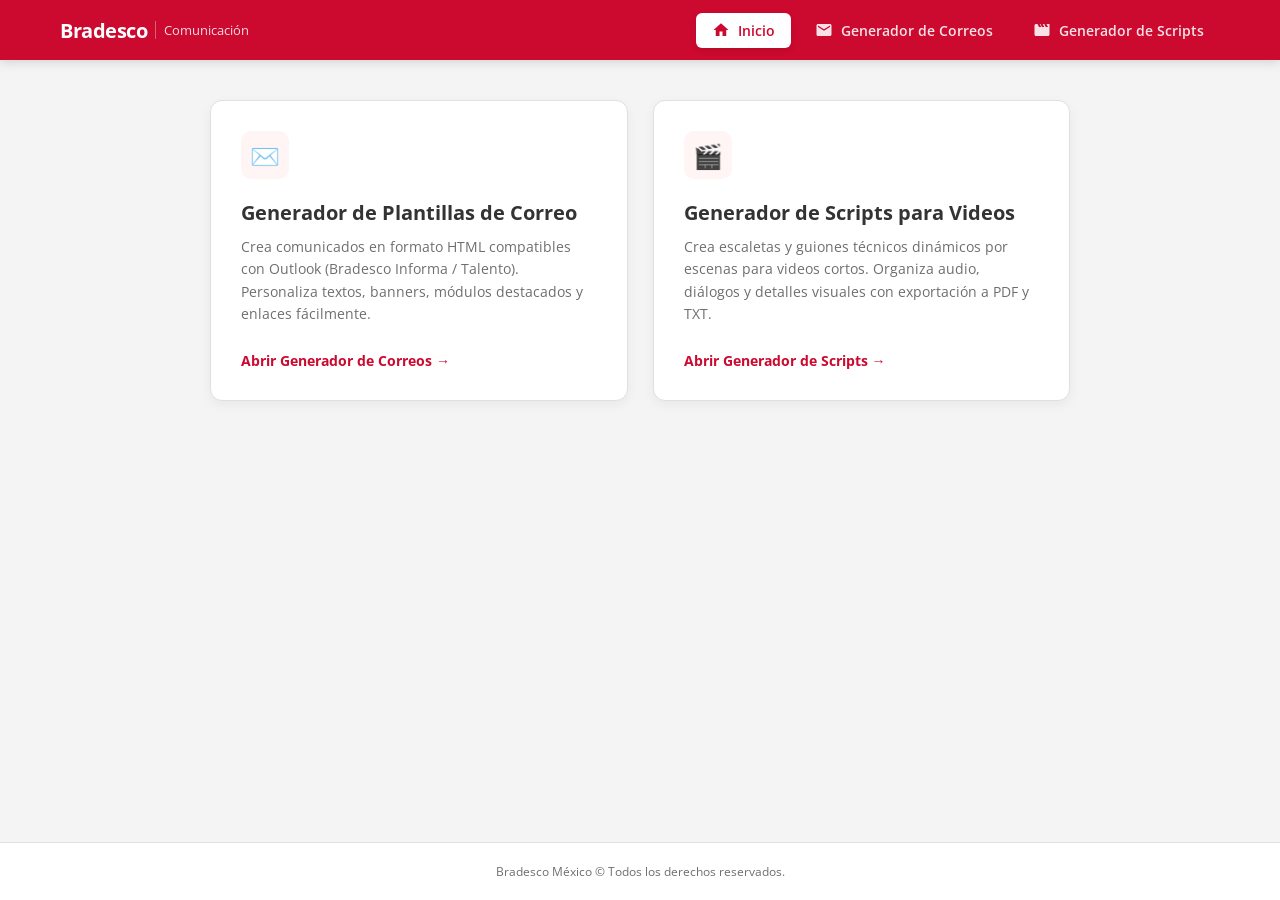
==== index.html @ d917480f "nav" ====
<!DOCTYPE html>
<html lang="es">
<head>
  <meta charset="UTF-8">
  <meta name="viewport" content="width=device-width, initial-scale=1.0">
  <title>Bradesco | Herramientas de Comunicación</title>
  <link href="https://fonts.googleapis.com/css2?family=Open+Sans:wght@400;600;700&display=swap" rel="stylesheet">
  <style>
    :root {
      --bradesco-red: #CC092F;
      --bradesco-dark-red: #9B0522;
      --bg-gray: #F4F4F4;
      --card-bg: #FFFFFF;
      --text-dark: #333333;
      --text-muted: #6E6E6E;
      --border-color: #E0E0E0;
    }

    * { box-sizing: border-box; margin: 0; padding: 0; }

    body {
      font-family: 'Open Sans', Arial, sans-serif;
      background-color: var(--bg-gray);
      color: var(--text-dark);
      min-height: 100vh;
      display: flex;
      flex-direction: column;
    }

    header {
      background-color: var(--bradesco-red);
      color: white;
      padding: 30px 20px;
      text-align: center;
      box-shadow: 0 2px 10px rgba(0,0,0,0.15);
    }

    header h1 {
      font-size: 28px;
      font-weight: 700;
      margin-bottom: 8px;
    }

    header p {
      font-size: 15px;
      opacity: 0.95;
    }

    .container {
      max-width: 900px;
      margin: 40px auto;
      padding: 0 20px;
      flex: 1;
    }

    .tools-grid {
      display: grid;
      grid-template-columns: repeat(auto-fit, minmax(320px, 1fr));
      gap: 25px;
    }

    .tool-card {
      background: var(--card-bg);
      border-radius: 12px;
      border: 1px solid var(--border-color);
      padding: 30px;
      box-shadow: 0 4px 12px rgba(0,0,0,0.05);
      transition: transform 0.2s ease, box-shadow 0.2s ease, border-color 0.2s ease;
      display: flex;
      flex-direction: column;
      justify-content: space-between;
      text-decoration: none;
      color: inherit;
    }

    .tool-card:hover {
      transform: translateY(-4px);
      box-shadow: 0 8px 24px rgba(204, 9, 47, 0.12);
      border-color: var(--bradesco-red);
    }

    .card-icon {
      width: 48px;
      height: 48px;
      background-color: #FFF5F5;
      color: var(--bradesco-red);
      border-radius: 10px;
      display: flex;
      align-items: center;
      justify-content: center;
      font-size: 24px;
      margin-bottom: 20px;
    }

    .tool-card h2 {
      font-size: 20px;
      color: var(--text-dark);
      margin-bottom: 10px;
      font-weight: 700;
    }

    .tool-card p {
      font-size: 14px;
      color: var(--text-muted);
      line-height: 1.6;
      margin-bottom: 25px;
    }

    .card-button {
      display: inline-flex;
      align-items: center;
      gap: 8px;
      color: var(--bradesco-red);
      font-weight: 700;
      font-size: 14px;
    }

    .tool-card:hover .card-button {
      color: var(--bradesco-dark-red);
    }

    footer {
      text-align: center;
      padding: 20px;
      font-size: 12px;
      color: var(--text-muted);
      border-top: 1px solid var(--border-color);
      background: white;
      margin-top: 40px;
    }
  </style>
</head>
<body>

  <!-- BARRA DE NAVEGACIÓN MODERNA -->
<nav class="b-navbar">
  <div class="b-nav-container">
    <!-- Brand / Logo -->
    <a href="index.html" class="b-brand">
      <span class="b-brand-main">Bradesco</span>
      <span class="b-brand-sub">Comunicación</span>
    </a>

    <!-- Hamburguesa Móvil -->
    <button class="b-nav-toggle" id="bNavToggle" aria-label="Abrir menú">
      <span></span>
      <span></span>
      <span></span>
    </button>

    <!-- Menú de Enlaces -->
    <ul class="b-nav-menu" id="bNavMenu">
      <li class="b-nav-item">
        <a href="index.html" class="b-nav-link" id="nav-home">
          <svg class="b-icon" viewBox="0 0 24 24"><path fill="currentColor" d="M10 20v-6h4v6h5v-8h3L12 3L2 12h3v8z"/></svg>
          Inicio
        </a>
      </li>
      <li class="b-nav-item">
        <a href="correos.html" class="b-nav-link" id="nav-correos">
          <svg class="b-icon" viewBox="0 0 24 24"><path fill="currentColor" d="M20 4H4c-1.1 0-1.99.9-1.99 2L2 18c0 1.1.9 2 2 2h16c1.1 0 2-.9 2-2V6c0-1.1-.9-2-2-2zm0 4l-8 5l-8-5V6l8 5l8-5v2z"/></svg>
          Generador de Correos
        </a>
      </li>
      <li class="b-nav-item">
        <a href="script.html" class="b-nav-link" id="nav-script">
          <svg class="b-icon" viewBox="0 0 24 24"><path fill="currentColor" d="M18 4l2 4h-3l-2-4h-2l2 4h-3l-2-4H9l2 4H8L6 4H4c-1.1 0-1.99.9-1.99 2L2 18c0 1.1.9 2 2 2h16c1.1 0 2-.9 2-2V4h-4z"/></svg>
          Generador de Scripts
        </a>
      </li>
    </ul>
  </div>
</nav>

<!-- ESTILOS Y LÓGICA DE LA NAVBAR -->
<style>
  :root {
    --bradesco-red: #CC092F;
    --bradesco-dark-red: #9B0522;
    --text-dark: #333333;
  }

  .b-navbar {
    background-color: var(--bradesco-red);
    box-shadow: 0 2px 10px rgba(0,0,0,0.15);
    position: relative;
    z-index: 1000;
  }

  .b-nav-container {
    max-width: 1200px;
    margin: 0 auto;
    padding: 0 20px;
    height: 60px;
    display: flex;
    align-items: center;
    justify-content: space-between;
  }

  /* Marca / Logo */
  .b-brand {
    display: flex;
    align-items: center;
    gap: 8px;
    text-decoration: none;
    color: white;
  }

  .b-brand-main {
    font-size: 20px;
    font-weight: 700;
    letter-spacing: -0.5px;
  }

  .b-brand-sub {
    font-size: 13px;
    opacity: 0.85;
    padding-left: 8px;
    border-left: 1px solid rgba(255, 255, 255, 0.4);
  }

  /* Menú de Enlaces */
  .b-nav-menu {
    display: flex;
    list-style: none;
    gap: 8px;
    margin: 0;
    padding: 0;
  }

  .b-nav-link {
    display: flex;
    align-items: center;
    gap: 8px;
    padding: 8px 16px;
    color: rgba(255, 255, 255, 0.88);
    text-decoration: none;
    font-size: 14px;
    font-weight: 600;
    border-radius: 6px;
    transition: all 0.2s ease;
  }

  .b-icon {
    width: 18px;
    height: 18px;
  }

  .b-nav-link:hover {
    color: white;
    background-color: rgba(255, 255, 255, 0.15);
  }

  /* Estado Activo */
  .b-nav-link.active {
    color: var(--bradesco-red);
    background-color: white;
    box-shadow: 0 2px 6px rgba(0,0,0,0.1);
  }

  /* Botón Hamburgesa (Móviles) */
  .b-nav-toggle {
    display: none;
    flex-direction: column;
    justify-content: space-between;
    width: 26px;
    height: 18px;
    background: transparent;
    border: none;
    cursor: pointer;
    padding: 0;
  }

  .b-nav-toggle span {
    width: 100%;
    height: 2px;
    background-color: white;
    border-radius: 2px;
    transition: all 0.3s ease;
  }

  /* Responsivo */
  @media (max-width: 768px) {
    .b-nav-toggle {
      display: flex;
    }

    .b-nav-menu {
      position: absolute;
      top: 60px;
      left: 0;
      right: 0;
      background-color: var(--bradesco-red);
      flex-direction: column;
      padding: 15px 20px;
      gap: 10px;
      box-shadow: 0 4px 10px rgba(0,0,0,0.2);
      display: none;
    }

    .b-nav-menu.open {
      display: flex;
    }

    .b-nav-link {
      padding: 12px 16px;
      width: 100%;
    }
  }
</style>

<script>
  document.addEventListener('DOMContentLoaded', function() {
    // 1. Detectar página actual y marcar enlace activo
    const path = window.location.pathname.split('/').pop() || 'index.html';
    
    if (path === 'index.html' || path === '') {
      document.getElementById('nav-home')?.classList.add('active');
    } else if (path === 'correos.html') {
      document.getElementById('nav-correos')?.classList.add('active');
    } else if (path === 'script.html') {
      document.getElementById('nav-script')?.classList.add('active');
    }

    // 2. Toggle menú hamburguesa en móviles
    const toggleBtn = document.getElementById('bNavToggle');
    const menu = document.getElementById('bNavMenu');

    if (toggleBtn && menu) {
      toggleBtn.addEventListener('click', function() {
        menu.classList.toggle('open');
      });
    }
  });
</script>

  <main class="container">
    <div class="tools-grid">
      
      <!-- Opción 1: Generador de Correos -->
      <a href="correos.html" class="tool-card">
        <div>
          <div class="card-icon">✉️</div>
          <h2>Generador de Plantillas de Correo</h2>
          <p>Crea comunicados en formato HTML compatibles con Outlook (Bradesco Informa / Talento). Personaliza textos, banners, módulos destacados y enlaces fácilmente.</p>
        </div>
        <div class="card-button">
          Abrir Generador de Correos &rarr;
        </div>
      </a>

      <!-- Opción 2: Generador de Scripts -->
      <a href="script.html" class="tool-card">
        <div>
          <div class="card-icon">🎬</div>
          <h2>Generador de Scripts para Videos</h2>
          <p>Crea escaletas y guiones técnicos dinámicos por escenas para videos cortos. Organiza audio, diálogos y detalles visuales con exportación a PDF y TXT.</p>
        </div>
        <div class="card-button">
          Abrir Generador de Scripts &rarr;
        </div>
      </a>

    </div>
  </main>

  <footer>
    Bradesco México &copy; Todos los derechos reservados.
  </footer>

</body>
</html>
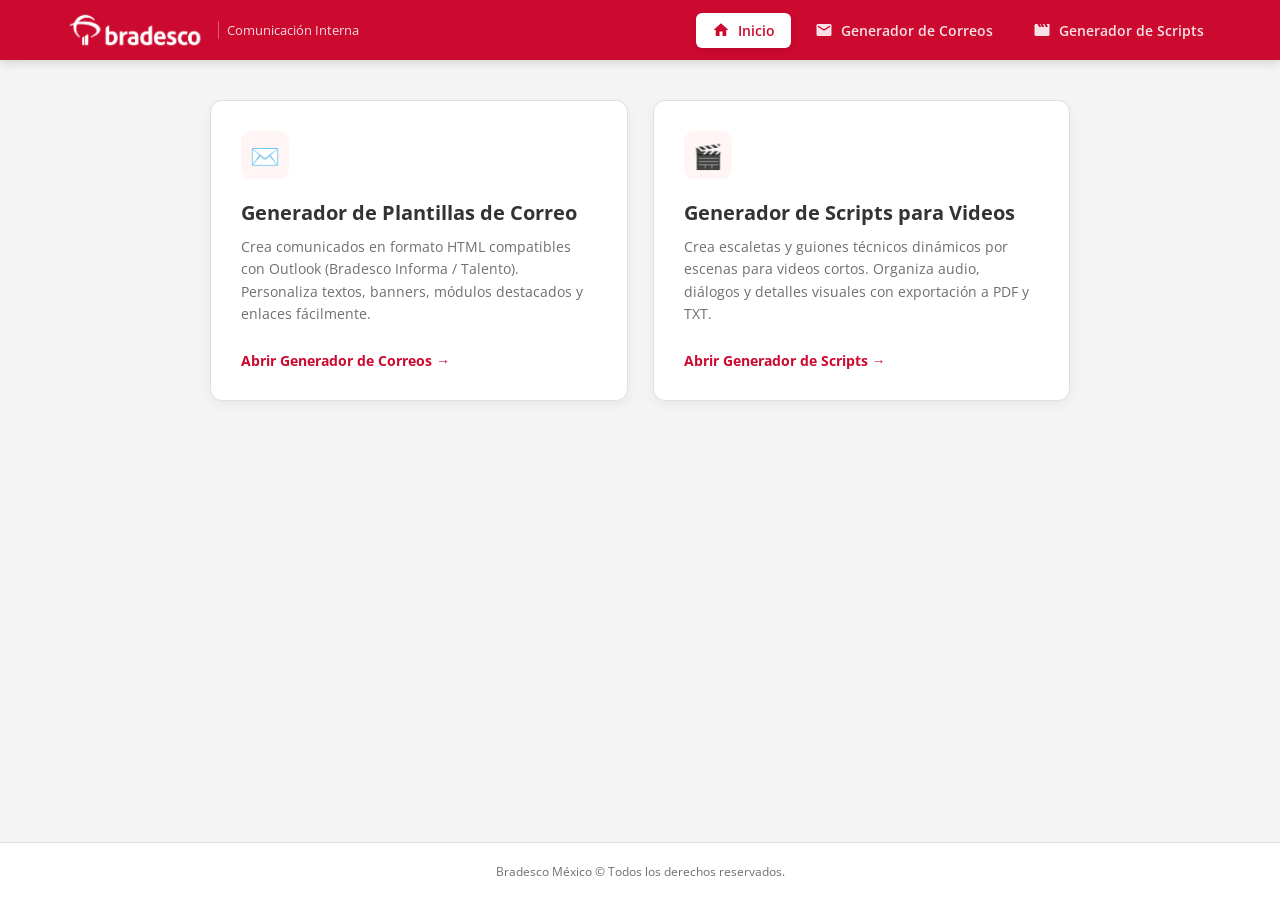
==== commit f54d9cdd: "Ajustes-logo-bradesco" ====
--- a/index.html
+++ b/index.html
@@ -137,8 +137,8 @@
   <div class="b-nav-container">
     <!-- Brand / Logo -->
     <a href="index.html" class="b-brand">
-      <span class="b-brand-main">Bradesco</span>
-      <span class="b-brand-sub">Comunicación</span>
+      <img src="Bradesco_H_White_RGB.png" alt="bradesco" width="150" height="50">
+      <span class="b-brand-sub">Comunicación Interna</span>
     </a>
 
     <!-- Hamburguesa Móvil -->
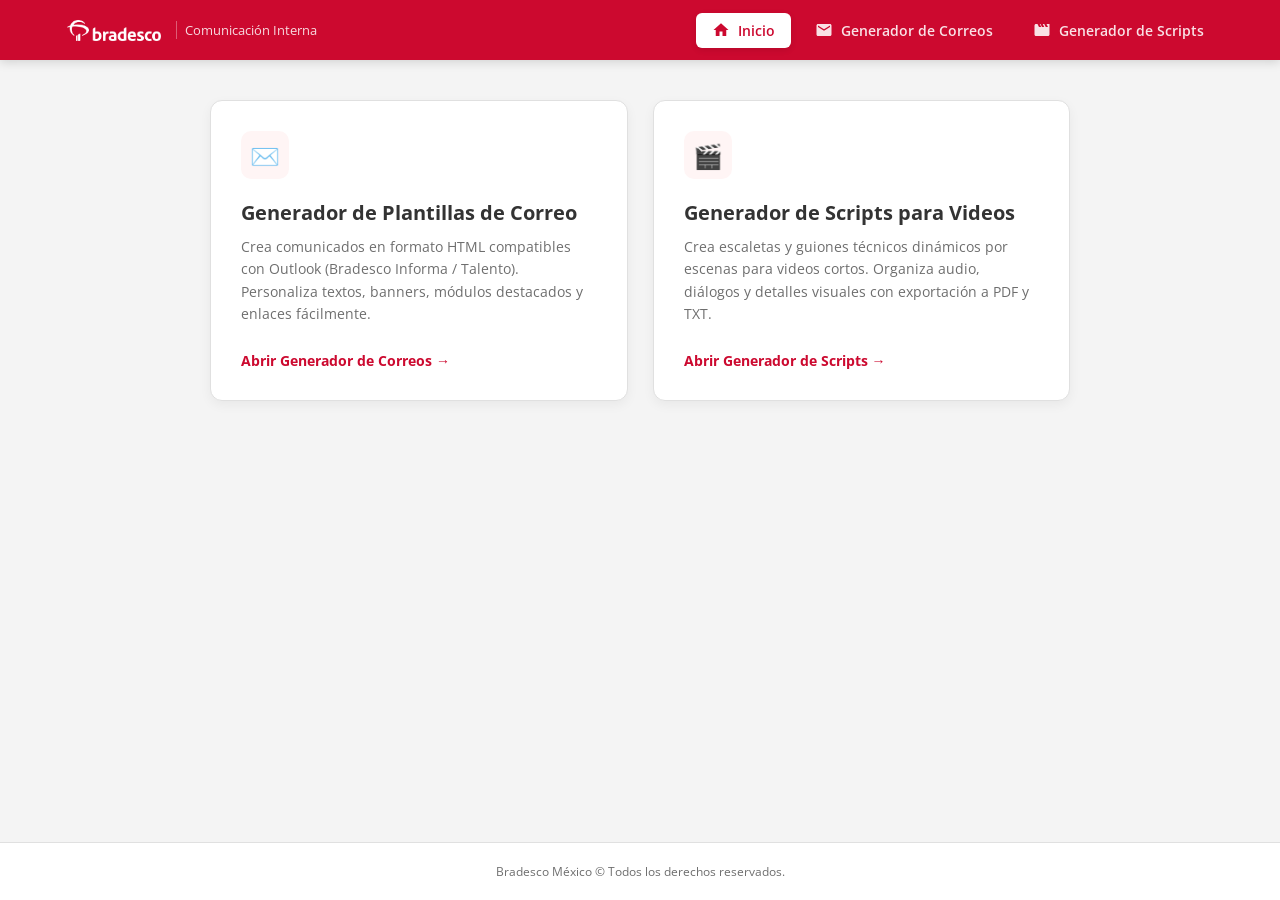
==== commit e7ff5b31: "BL-altura" ====
--- a/index.html
+++ b/index.html
@@ -137,7 +137,7 @@
   <div class="b-nav-container">
     <!-- Brand / Logo -->
     <a href="index.html" class="b-brand">
-      <img src="Bradesco_H_White_RGB.png" alt="bradesco" width="150" height="50">
+      <img src="Bradesco_H_White_RGB.png" alt="bradesco" height="35">
       <span class="b-brand-sub">Comunicación Interna</span>
     </a>
 
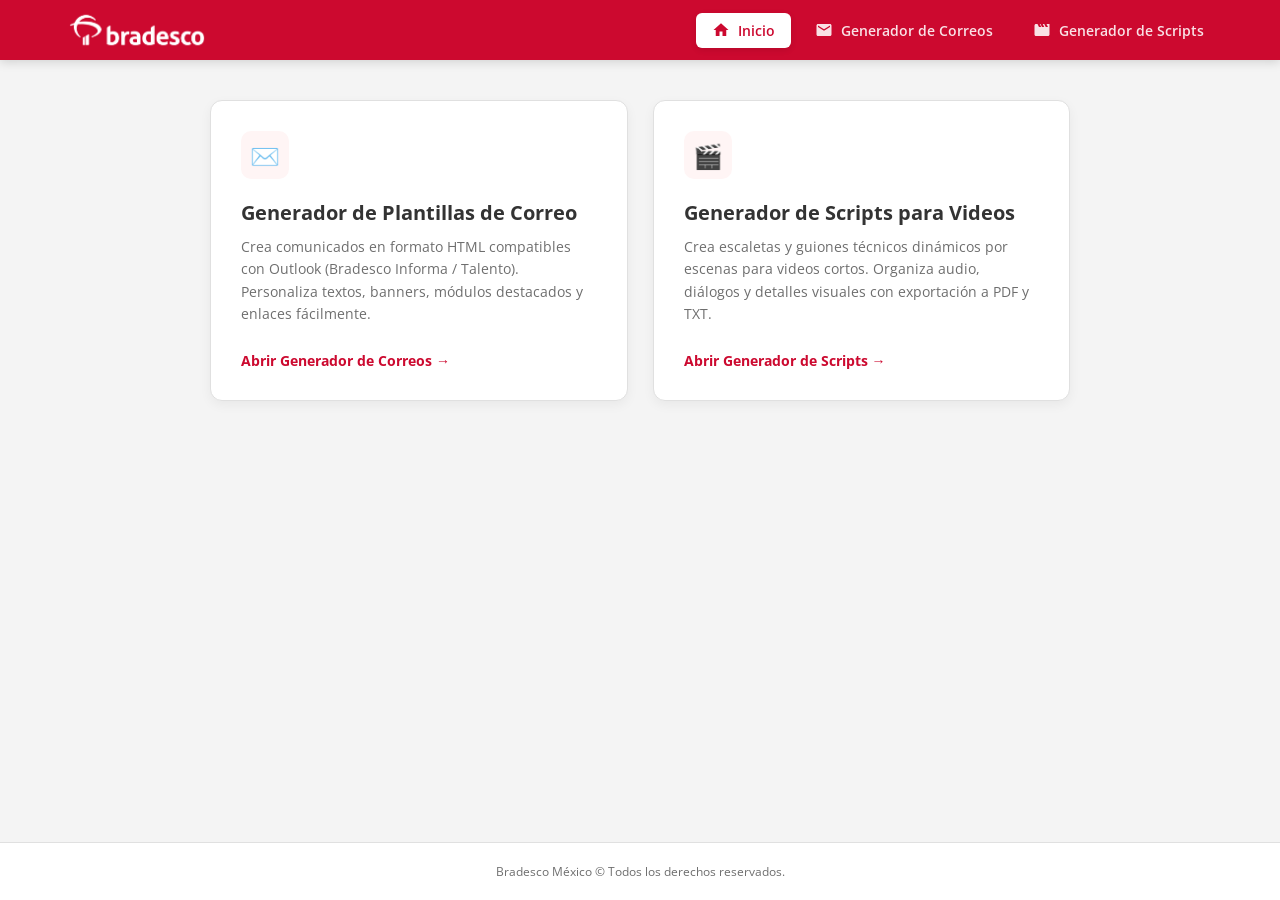
==== commit 5617f3d6: "nav-bar-final" ====
--- a/index.html
+++ b/index.html
@@ -137,8 +137,7 @@
   <div class="b-nav-container">
     <!-- Brand / Logo -->
     <a href="index.html" class="b-brand">
-      <img src="Bradesco_H_White_RGB.png" alt="bradesco" height="35">
-      <span class="b-brand-sub">Comunicación Interna</span>
+      <img src="Bradesco_H_White_RGB.png" alt="bradesco" height="50">
     </a>
 
     <!-- Hamburguesa Móvil -->
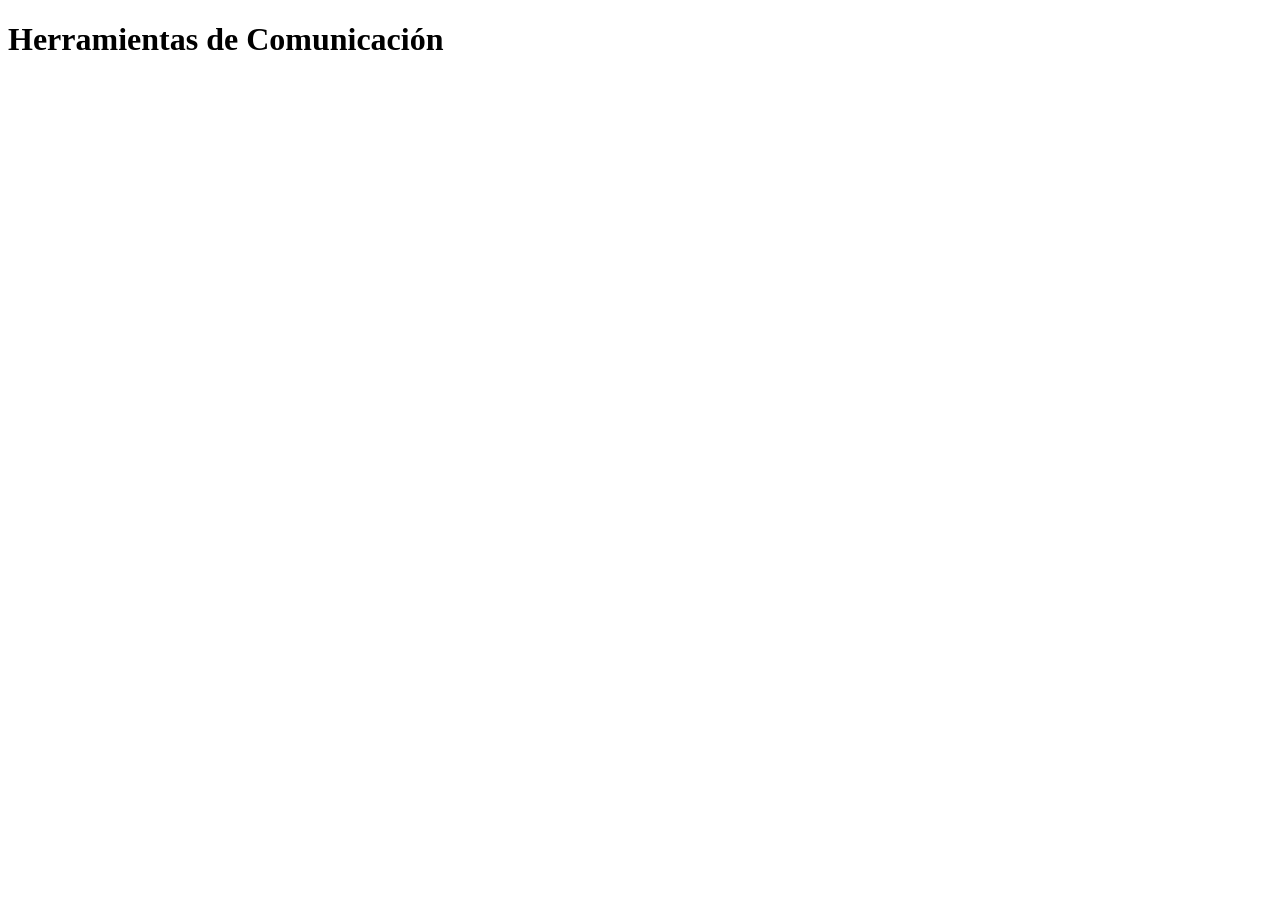
==== commit 12b96489: "test: ui refresh write access" ====
--- a/index.html
+++ b/index.html
@@ -1,371 +1,3 @@
-<!DOCTYPE html>
-<html lang="es">
-<head>
-  <meta charset="UTF-8">
-  <meta name="viewport" content="width=device-width, initial-scale=1.0">
-  <title>Bradesco | Herramientas de Comunicación</title>
-  <link href="https://fonts.googleapis.com/css2?family=Open+Sans:wght@400;600;700&display=swap" rel="stylesheet">
-  <style>
-    :root {
-      --bradesco-red: #CC092F;
-      --bradesco-dark-red: #9B0522;
-      --bg-gray: #F4F4F4;
-      --card-bg: #FFFFFF;
-      --text-dark: #333333;
-      --text-muted: #6E6E6E;
-      --border-color: #E0E0E0;
-    }
-
-    * { box-sizing: border-box; margin: 0; padding: 0; }
-
-    body {
-      font-family: 'Open Sans', Arial, sans-serif;
-      background-color: var(--bg-gray);
-      color: var(--text-dark);
-      min-height: 100vh;
-      display: flex;
-      flex-direction: column;
-    }
-
-    header {
-      background-color: var(--bradesco-red);
-      color: white;
-      padding: 30px 20px;
-      text-align: center;
-      box-shadow: 0 2px 10px rgba(0,0,0,0.15);
-    }
-
-    header h1 {
-      font-size: 28px;
-      font-weight: 700;
-      margin-bottom: 8px;
-    }
-
-    header p {
-      font-size: 15px;
-      opacity: 0.95;
-    }
-
-    .container {
-      max-width: 900px;
-      margin: 40px auto;
-      padding: 0 20px;
-      flex: 1;
-    }
-
-    .tools-grid {
-      display: grid;
-      grid-template-columns: repeat(auto-fit, minmax(320px, 1fr));
-      gap: 25px;
-    }
-
-    .tool-card {
-      background: var(--card-bg);
-      border-radius: 12px;
-      border: 1px solid var(--border-color);
-      padding: 30px;
-      box-shadow: 0 4px 12px rgba(0,0,0,0.05);
-      transition: transform 0.2s ease, box-shadow 0.2s ease, border-color 0.2s ease;
-      display: flex;
-      flex-direction: column;
-      justify-content: space-between;
-      text-decoration: none;
-      color: inherit;
-    }
-
-    .tool-card:hover {
-      transform: translateY(-4px);
-      box-shadow: 0 8px 24px rgba(204, 9, 47, 0.12);
-      border-color: var(--bradesco-red);
-    }
-
-    .card-icon {
-      width: 48px;
-      height: 48px;
-      background-color: #FFF5F5;
-      color: var(--bradesco-red);
-      border-radius: 10px;
-      display: flex;
-      align-items: center;
-      justify-content: center;
-      font-size: 24px;
-      margin-bottom: 20px;
-    }
-
-    .tool-card h2 {
-      font-size: 20px;
-      color: var(--text-dark);
-      margin-bottom: 10px;
-      font-weight: 700;
-    }
-
-    .tool-card p {
-      font-size: 14px;
-      color: var(--text-muted);
-      line-height: 1.6;
-      margin-bottom: 25px;
-    }
-
-    .card-button {
-      display: inline-flex;
-      align-items: center;
-      gap: 8px;
-      color: var(--bradesco-red);
-      font-weight: 700;
-      font-size: 14px;
-    }
-
-    .tool-card:hover .card-button {
-      color: var(--bradesco-dark-red);
-    }
-
-    footer {
-      text-align: center;
-      padding: 20px;
-      font-size: 12px;
-      color: var(--text-muted);
-      border-top: 1px solid var(--border-color);
-      background: white;
-      margin-top: 40px;
-    }
-  </style>
-</head>
-<body>
-
-  <!-- BARRA DE NAVEGACIÓN MODERNA -->
-<nav class="b-navbar">
-  <div class="b-nav-container">
-    <!-- Brand / Logo -->
-    <a href="index.html" class="b-brand">
-      <img src="Bradesco_H_White_RGB.png" alt="bradesco" height="50">
-    </a>
-
-    <!-- Hamburguesa Móvil -->
-    <button class="b-nav-toggle" id="bNavToggle" aria-label="Abrir menú">
-      <span></span>
-      <span></span>
-      <span></span>
-    </button>
-
-    <!-- Menú de Enlaces -->
-    <ul class="b-nav-menu" id="bNavMenu">
-      <li class="b-nav-item">
-        <a href="index.html" class="b-nav-link" id="nav-home">
-          <svg class="b-icon" viewBox="0 0 24 24"><path fill="currentColor" d="M10 20v-6h4v6h5v-8h3L12 3L2 12h3v8z"/></svg>
-          Inicio
-        </a>
-      </li>
-      <li class="b-nav-item">
-        <a href="correos.html" class="b-nav-link" id="nav-correos">
-          <svg class="b-icon" viewBox="0 0 24 24"><path fill="currentColor" d="M20 4H4c-1.1 0-1.99.9-1.99 2L2 18c0 1.1.9 2 2 2h16c1.1 0 2-.9 2-2V6c0-1.1-.9-2-2-2zm0 4l-8 5l-8-5V6l8 5l8-5v2z"/></svg>
-          Generador de Correos
-        </a>
-      </li>
-      <li class="b-nav-item">
-        <a href="script.html" class="b-nav-link" id="nav-script">
-          <svg class="b-icon" viewBox="0 0 24 24"><path fill="currentColor" d="M18 4l2 4h-3l-2-4h-2l2 4h-3l-2-4H9l2 4H8L6 4H4c-1.1 0-1.99.9-1.99 2L2 18c0 1.1.9 2 2 2h16c1.1 0 2-.9 2-2V4h-4z"/></svg>
-          Generador de Scripts
-        </a>
-      </li>
-    </ul>
-  </div>
-</nav>
-
-<!-- ESTILOS Y LÓGICA DE LA NAVBAR -->
-<style>
-  :root {
-    --bradesco-red: #CC092F;
-    --bradesco-dark-red: #9B0522;
-    --text-dark: #333333;
-  }
-
-  .b-navbar {
-    background-color: var(--bradesco-red);
-    box-shadow: 0 2px 10px rgba(0,0,0,0.15);
-    position: relative;
-    z-index: 1000;
-  }
-
-  .b-nav-container {
-    max-width: 1200px;
-    margin: 0 auto;
-    padding: 0 20px;
-    height: 60px;
-    display: flex;
-    align-items: center;
-    justify-content: space-between;
-  }
-
-  /* Marca / Logo */
-  .b-brand {
-    display: flex;
-    align-items: center;
-    gap: 8px;
-    text-decoration: none;
-    color: white;
-  }
-
-  .b-brand-main {
-    font-size: 20px;
-    font-weight: 700;
-    letter-spacing: -0.5px;
-  }
-
-  .b-brand-sub {
-    font-size: 13px;
-    opacity: 0.85;
-    padding-left: 8px;
-    border-left: 1px solid rgba(255, 255, 255, 0.4);
-  }
-
-  /* Menú de Enlaces */
-  .b-nav-menu {
-    display: flex;
-    list-style: none;
-    gap: 8px;
-    margin: 0;
-    padding: 0;
-  }
-
-  .b-nav-link {
-    display: flex;
-    align-items: center;
-    gap: 8px;
-    padding: 8px 16px;
-    color: rgba(255, 255, 255, 0.88);
-    text-decoration: none;
-    font-size: 14px;
-    font-weight: 600;
-    border-radius: 6px;
-    transition: all 0.2s ease;
-  }
-
-  .b-icon {
-    width: 18px;
-    height: 18px;
-  }
-
-  .b-nav-link:hover {
-    color: white;
-    background-color: rgba(255, 255, 255, 0.15);
-  }
-
-  /* Estado Activo */
-  .b-nav-link.active {
-    color: var(--bradesco-red);
-    background-color: white;
-    box-shadow: 0 2px 6px rgba(0,0,0,0.1);
-  }
-
-  /* Botón Hamburgesa (Móviles) */
-  .b-nav-toggle {
-    display: none;
-    flex-direction: column;
-    justify-content: space-between;
-    width: 26px;
-    height: 18px;
-    background: transparent;
-    border: none;
-    cursor: pointer;
-    padding: 0;
-  }
-
-  .b-nav-toggle span {
-    width: 100%;
-    height: 2px;
-    background-color: white;
-    border-radius: 2px;
-    transition: all 0.3s ease;
-  }
-
-  /* Responsivo */
-  @media (max-width: 768px) {
-    .b-nav-toggle {
-      display: flex;
-    }
-
-    .b-nav-menu {
-      position: absolute;
-      top: 60px;
-      left: 0;
-      right: 0;
-      background-color: var(--bradesco-red);
-      flex-direction: column;
-      padding: 15px 20px;
-      gap: 10px;
-      box-shadow: 0 4px 10px rgba(0,0,0,0.2);
-      display: none;
-    }
-
-    .b-nav-menu.open {
-      display: flex;
-    }
-
-    .b-nav-link {
-      padding: 12px 16px;
-      width: 100%;
-    }
-  }
-</style>
-
-<script>
-  document.addEventListener('DOMContentLoaded', function() {
-    // 1. Detectar página actual y marcar enlace activo
-    const path = window.location.pathname.split('/').pop() || 'index.html';
-    
-    if (path === 'index.html' || path === '') {
-      document.getElementById('nav-home')?.classList.add('active');
-    } else if (path === 'correos.html') {
-      document.getElementById('nav-correos')?.classList.add('active');
-    } else if (path === 'script.html') {
-      document.getElementById('nav-script')?.classList.add('active');
-    }
-
-    // 2. Toggle menú hamburguesa en móviles
-    const toggleBtn = document.getElementById('bNavToggle');
-    const menu = document.getElementById('bNavMenu');
-
-    if (toggleBtn && menu) {
-      toggleBtn.addEventListener('click', function() {
-        menu.classList.toggle('open');
-      });
-    }
-  });
-</script>
-
-  <main class="container">
-    <div class="tools-grid">
-      
-      <!-- Opción 1: Generador de Correos -->
-      <a href="correos.html" class="tool-card">
-        <div>
-          <div class="card-icon">✉️</div>
-          <h2>Generador de Plantillas de Correo</h2>
-          <p>Crea comunicados en formato HTML compatibles con Outlook (Bradesco Informa / Talento). Personaliza textos, banners, módulos destacados y enlaces fácilmente.</p>
-        </div>
-        <div class="card-button">
-          Abrir Generador de Correos &rarr;
-        </div>
-      </a>
-
-      <!-- Opción 2: Generador de Scripts -->
-      <a href="script.html" class="tool-card">
-        <div>
-          <div class="card-icon">🎬</div>
-          <h2>Generador de Scripts para Videos</h2>
-          <p>Crea escaletas y guiones técnicos dinámicos por escenas para videos cortos. Organiza audio, diálogos y detalles visuales con exportación a PDF y TXT.</p>
-        </div>
-        <div class="card-button">
-          Abrir Generador de Scripts &rarr;
-        </div>
-      </a>
-
-    </div>
-  </main>
-
-  <footer>
-    Bradesco México &copy; Todos los derechos reservados.
-  </footer>
-
-</body>
-</html>+<!-- Bradesco UI refresh test -->
+<!DOCTYPE html>
+<html lang="es"><head><meta charset="UTF-8"><meta name="viewport" content="width=device-width, initial-scale=1.0"><title>Bradesco | Herramientas de Comunicación</title></head><body><main><h1>Herramientas de Comunicación</h1></main></body></html>
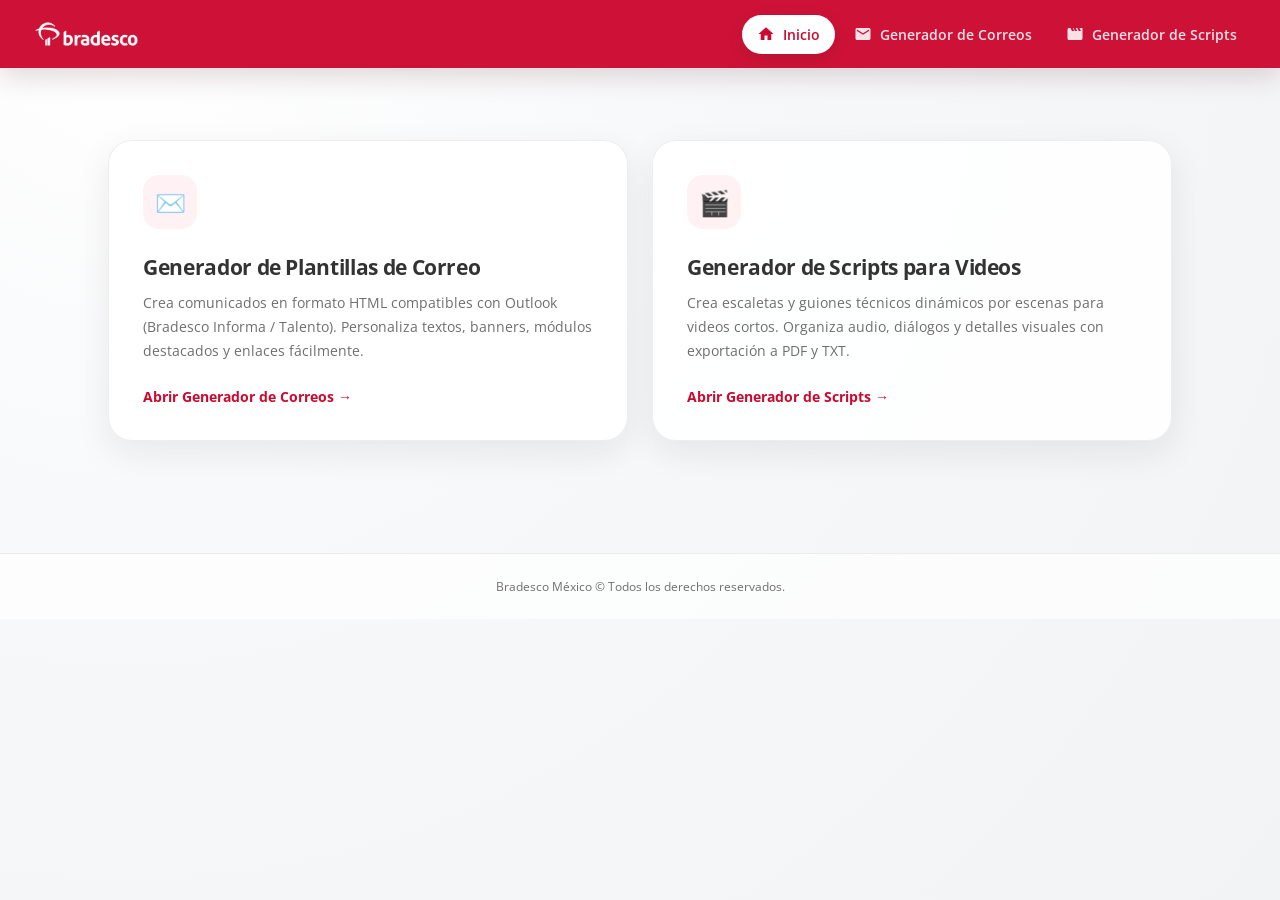
==== commit 85cee9ca: "Apply modern Bradesco UI to home" ====
--- a/index.html
+++ b/index.html
@@ -1,3 +1,66 @@
-<!-- Bradesco UI refresh test -->
 <!DOCTYPE html>
-<html lang="es"><head><meta charset="UTF-8"><meta name="viewport" content="width=device-width, initial-scale=1.0"><title>Bradesco | Herramientas de Comunicación</title></head><body><main><h1>Herramientas de Comunicación</h1></main></body></html>+<html lang="es">
+<head>
+  <meta charset="UTF-8">
+  <meta name="viewport" content="width=device-width, initial-scale=1.0">
+  <title>Bradesco | Herramientas de Comunicación</title>
+  <link href="https://fonts.googleapis.com/css2?family=Open+Sans:wght@400;600;700&display=swap" rel="stylesheet">
+  <link rel="stylesheet" href="bradesco-ui.css">
+  <style>
+    :root { --bradesco-red:#CC092F;--bradesco-dark-red:#9B0522;--bg-gray:#F4F4F4;--card-bg:#FFFFFF;--text-dark:#333333;--text-muted:#6E6E6E;--border-color:#E0E0E0; }
+    *{box-sizing:border-box;margin:0;padding:0}
+    body{font-family:'Open Sans',Arial,sans-serif;background-color:var(--bg-gray);color:var(--text-dark);min-height:100vh;display:flex;flex-direction:column}
+    header{background-color:var(--bradesco-red);color:white;padding:30px 20px;text-align:center;box-shadow:0 2px 10px rgba(0,0,0,.15)}
+    header h1{font-size:28px;font-weight:700;margin-bottom:8px} header p{font-size:15px;opacity:.95}
+    .tools-grid{display:grid;grid-template-columns:repeat(auto-fit,minmax(320px,1fr));gap:25px}
+    .tool-card{background:var(--card-bg);border-radius:12px;border:1px solid var(--border-color);padding:30px;box-shadow:0 4px 12px rgba(0,0,0,.05);transition:transform .2s ease,box-shadow .2s ease,border-color .2s ease;display:flex;flex-direction:column;justify-content:space-between;text-decoration:none;color:inherit}
+    .tool-card:hover{transform:translateY(-4px);box-shadow:0 8px 24px rgba(204,9,47,.12);border-color:var(--bradesco-red)}
+    .card-icon{width:48px;height:48px;background:#FFF5F5;color:var(--bradesco-red);border-radius:10px;display:flex;align-items:center;justify-content:center;font-size:24px;margin-bottom:20px}
+    .tool-card h2{font-size:20px;color:var(--text-dark);margin-bottom:10px;font-weight:700}
+    .tool-card p{font-size:14px;color:var(--text-muted);line-height:1.6;margin-bottom:25px}
+    .card-button{display:inline-flex;align-items:center;gap:8px;color:var(--bradesco-red);font-weight:700;font-size:14px}
+    footer{text-align:center;padding:20px;font-size:12px;color:var(--text-muted);border-top:1px solid var(--border-color);background:white;margin-top:40px}
+  </style>
+</head>
+<body>
+<nav class="b-navbar">
+  <div class="b-nav-container">
+    <a href="index.html" class="b-brand"><img src="Bradesco_H_White_RGB.png" alt="bradesco" height="50"></a>
+    <button class="b-nav-toggle" id="bNavToggle" aria-label="Abrir menú"><span></span><span></span><span></span></button>
+    <ul class="b-nav-menu" id="bNavMenu">
+      <li class="b-nav-item"><a href="index.html" class="b-nav-link" id="nav-home"><svg class="b-icon" viewBox="0 0 24 24"><path fill="currentColor" d="M10 20v-6h4v6h5v-8h3L12 3L2 12h3v8z"/></svg>Inicio</a></li>
+      <li class="b-nav-item"><a href="correos.html" class="b-nav-link" id="nav-correos"><svg class="b-icon" viewBox="0 0 24 24"><path fill="currentColor" d="M20 4H4c-1.1 0-1.99.9-1.99 2L2 18c0 1.1.9 2 2 2h16c1.1 0 2-.9 2-2V6c0-1.1-.9-2-2-2zm0 4l-8 5l-8-5V6l8 5l8-5v2z"/></svg>Generador de Correos</a></li>
+      <li class="b-nav-item"><a href="script.html" class="b-nav-link" id="nav-script"><svg class="b-icon" viewBox="0 0 24 24"><path fill="currentColor" d="M18 4l2 4h-3l-2-4h-2l2 4h-3l-2-4H9l2 4H8L6 4H4c-1.1 0-1.99.9-1.99 2L2 18c0 1.1.9 2 2 2h16c1.1 0 2-.9 2-2V4h-4z"/></svg>Generador de Scripts</a></li>
+    </ul>
+  </div>
+</nav>
+<style>
+  .b-navbar{background-color:#CC092F;box-shadow:0 2px 10px rgba(0,0,0,.15);position:relative;z-index:1000}
+  .b-nav-container{max-width:1200px;margin:0 auto;padding:0 20px;height:60px;display:flex;align-items:center;justify-content:space-between}
+  .b-brand{display:flex;align-items:center;gap:8px;text-decoration:none;color:white}
+  .b-nav-menu{display:flex;list-style:none;gap:8px;margin:0;padding:0}
+  .b-nav-link{display:flex;align-items:center;gap:8px;padding:8px 16px;color:rgba(255,255,255,.88);text-decoration:none;font-size:14px;font-weight:600;border-radius:6px;transition:all .2s ease}
+  .b-icon{width:18px;height:18px}.b-nav-link:hover{color:white;background-color:rgba(255,255,255,.15)}
+  .b-nav-link.active{color:#CC092F;background-color:white;box-shadow:0 2px 6px rgba(0,0,0,.1)}
+  .b-nav-toggle{display:none;flex-direction:column;justify-content:space-between;width:26px;height:18px;background:transparent;border:none;cursor:pointer;padding:0}
+  .b-nav-toggle span{width:100%;height:2px;background:white;border-radius:2px;transition:all .3s ease}
+  @media(max-width:768px){.b-nav-toggle{display:flex}.b-nav-menu{position:absolute;top:60px;left:0;right:0;background:#CC092F;flex-direction:column;padding:15px 20px;gap:10px;box-shadow:0 4px 10px rgba(0,0,0,.2);display:none}.b-nav-menu.open{display:flex}.b-nav-link{padding:12px 16px;width:100%}}
+</style>
+<script>
+document.addEventListener('DOMContentLoaded',function(){
+ const path=window.location.pathname.split('/').pop()||'index.html';
+ if(path==='index.html'||path==='')document.getElementById('nav-home')?.classList.add('active');
+ else if(path==='correos.html')document.getElementById('nav-correos')?.classList.add('active');
+ else if(path==='script.html')document.getElementById('nav-script')?.classList.add('active');
+ const toggleBtn=document.getElementById('bNavToggle'),menu=document.getElementById('bNavMenu');
+ if(toggleBtn&&menu)toggleBtn.addEventListener('click',function(){menu.classList.toggle('open')});
+});
+</script>
+<main class="container">
+  <div class="tools-grid">
+    <a href="correos.html" class="tool-card"><div><div class="card-icon">✉️</div><h2>Generador de Plantillas de Correo</h2><p>Crea comunicados en formato HTML compatibles con Outlook (Bradesco Informa / Talento). Personaliza textos, banners, módulos destacados y enlaces fácilmente.</p></div><div class="card-button">Abrir Generador de Correos &rarr;</div></a>
+    <a href="script.html" class="tool-card"><div><div class="card-icon">🎬</div><h2>Generador de Scripts para Videos</h2><p>Crea escaletas y guiones técnicos dinámicos por escenas para videos cortos. Organiza audio, diálogos y detalles visuales con exportación a PDF y TXT.</p></div><div class="card-button">Abrir Generador de Scripts &rarr;</div></a>
+  </div>
+</main>
+<footer>Bradesco México &copy; Todos los derechos reservados.</footer>
+</body></html>
--- a/bradesco-ui.css
+++ b/bradesco-ui.css
@@ -0,0 +1,21 @@
+:root{--br:#CC092F;--br-dark:#A90727;--br-soft:#FFF1F4;--ink:#242424;--muted:#6B7280;--line:#E5E7EB;--bg:#F6F7F9;--surface:#FFF;--shadow:0 12px 35px rgba(20,20,20,.08);--shadow-hover:0 18px 48px rgba(20,20,20,.12);--ease:cubic-bezier(.2,.8,.2,1)}
+html{scroll-behavior:smooth}body{-webkit-font-smoothing:antialiased;text-rendering:optimizeLegibility}
+.b-navbar{background:rgba(204,9,47,.96)!important;backdrop-filter:blur(14px);-webkit-backdrop-filter:blur(14px);box-shadow:0 1px 0 rgba(255,255,255,.12),0 8px 28px rgba(74,0,18,.16)!important;position:sticky!important;top:0!important}
+.b-nav-container{max-width:1280px!important;height:68px!important;padding:0 28px!important}
+.b-brand img{height:38px!important;transition:transform .25s var(--ease)}.b-brand:hover img{transform:scale(1.025)}
+.b-nav-menu{gap:4px!important}.b-nav-link{border-radius:999px!important;padding:10px 15px!important;transition:background .2s var(--ease),color .2s var(--ease),transform .2s var(--ease)!important}.b-nav-link:hover{background:rgba(255,255,255,.13)!important;transform:translateY(-1px)}.b-nav-link.active{box-shadow:0 5px 16px rgba(0,0,0,.12)!important}
+.container{max-width:1120px!important;padding:0 28px!important;margin:0 auto!important;padding-top:72px!important;padding-bottom:72px!important}
+body{background:radial-gradient(circle at 10% 0%,#fff 0,#f7f8fa 42%,#f2f3f5 100%)!important;color:var(--ink)!important}
+.tools-grid{gap:24px!important}.tool-card{border:1px solid rgba(20,20,20,.07)!important;border-radius:24px!important;padding:34px!important;box-shadow:var(--shadow)!important;background:rgba(255,255,255,.9)!important;position:relative;overflow:hidden;transition:transform .3s var(--ease),box-shadow .3s var(--ease),border-color .3s var(--ease)!important}.tool-card:before{content:"";position:absolute;inset:0 auto 0 0;width:4px;background:var(--br);transform:scaleY(0);transform-origin:center;transition:transform .3s var(--ease)}.tool-card:hover{transform:translateY(-7px)!important;box-shadow:var(--shadow-hover)!important;border-color:rgba(204,9,47,.18)!important}.tool-card:hover:before{transform:scaleY(1)}
+.card-icon{width:54px!important;height:54px!important;border-radius:16px!important;background:var(--br-soft)!important;font-size:25px!important;margin-bottom:24px!important}.tool-card h2{font-size:21px!important;letter-spacing:-.35px}.tool-card p{font-size:14px!important;line-height:1.7!important}.card-button{font-size:14px!important;gap:10px}.tool-card:hover .card-button{color:var(--br-dark)!important}
+footer{border-top:1px solid rgba(20,20,20,.07)!important;background:rgba(255,255,255,.72)!important;padding:24px!important}
+.main-container{height:calc(100vh - 68px)!important;background:#f4f5f7!important}.editor-panel{background:#f8f9fb!important;border-right:1px solid rgba(20,20,20,.07)!important;padding:28px!important}.preview-panel{background:#eef0f3!important}.preview-toolbar{padding:14px 24px!important;border-bottom:1px solid rgba(20,20,20,.07)!important;box-shadow:0 3px 14px rgba(0,0,0,.035)}.preview-toolbar h2{font-size:14px!important}
+.section-card,.scene-card{border:1px solid rgba(20,20,20,.08)!important;border-radius:16px!important;box-shadow:0 5px 18px rgba(20,20,20,.045)!important;padding:20px!important;transition:border-color .2s,box-shadow .2s,transform .2s}.section-card:focus-within,.scene-card:focus-within{border-color:rgba(204,9,47,.3)!important;box-shadow:0 8px 26px rgba(204,9,47,.07)!important}.block-card{border-left:3px solid var(--br)!important}.form-group label,label{color:#4B5563!important}
+input[type=text],input[type=url],input[type=date],input[type=time],select,textarea{border:1px solid #D7DBE2!important;border-radius:10px!important;background:#fff!important;padding:10px 12px!important;transition:border-color .2s,box-shadow .2s,background .2s!important}input:focus,select:focus,textarea:focus{border-color:var(--br)!important;box-shadow:0 0 0 4px rgba(204,9,47,.09)!important;background:#fff!important}
+.wysiwyg-toolbar{border-color:#D7DBE2!important;border-radius:10px 10px 0 0!important;background:#f8f9fb!important;padding:7px!important}.wysiwyg-btn{border-color:#D7DBE2!important;border-radius:8px!important}.wysiwyg-editor{border-color:#D7DBE2!important;border-radius:0 0 10px 10px!important}.add-block-container{border:1px dashed #C9CDD5!important;border-radius:16px!important;background:rgba(255,255,255,.5)!important;padding:20px!important}
+.btn,.btn-block-action,.btn-mini,.btn-delete,.btn-subtle{border-radius:999px!important;transition:transform .2s var(--ease),box-shadow .2s,background .2s,border-color .2s!important}.btn{padding:10px 17px!important}.btn-primary{background:var(--br)!important;box-shadow:0 7px 18px rgba(204,9,47,.2)}.btn-primary:hover{background:var(--br-dark)!important;transform:translateY(-1px);box-shadow:0 10px 24px rgba(204,9,47,.26)}.btn-secondary{background:#fff!important;border:1px solid #D9DDE4!important}.btn-secondary:hover{border-color:#BFC5CF!important;background:#f8f9fb!important;transform:translateY(-1px)}
+.preview-container{padding:32px!important}.script-paper{border-radius:18px!important;box-shadow:0 16px 45px rgba(20,20,20,.1)!important;padding:44px!important}.script-paper h2{letter-spacing:-.5px}.info-box{border-radius:14px!important;border:1px solid #E2E5EA!important;background:#fafbfc!important}.script-table th{background:#f5f6f8!important}.script-table th,.script-table td{border-color:#E0E3E8!important}
+::-webkit-scrollbar{width:9px;height:9px}::-webkit-scrollbar-track{background:transparent}::-webkit-scrollbar-thumb{background:#C8CDD5;border-radius:99px;border:2px solid transparent;background-clip:padding-box}::-webkit-scrollbar-thumb:hover{background:#AEB4BE;background-clip:padding-box}
+@media(max-width:900px){.main-container{height:auto;min-height:calc(100vh - 68px);overflow:visible}.editor-panel,.preview-panel{width:100%}.editor-panel{border-right:0}.preview-panel{min-height:700px}.preview-container{padding:20px}.script-paper{padding:28px}}
+@media(max-width:768px){.b-nav-container{padding:0 18px!important}.b-nav-menu{top:68px!important;border-radius:0 0 18px 18px;padding:12px 18px!important}.container{padding:42px 18px!important}.tools-grid{grid-template-columns:1fr!important}.tool-card{padding:28px!important}.preview-toolbar{align-items:flex-start;gap:12px;flex-direction:column}.preview-actions{width:100%;flex-wrap:wrap}.editor-panel{padding:18px!important}.script-table{font-size:12px}.script-paper{padding:20px!important}}
+@media(prefers-reduced-motion:reduce){*,*:before,*:after{scroll-behavior:auto!important;transition:none!important;animation:none!important}}
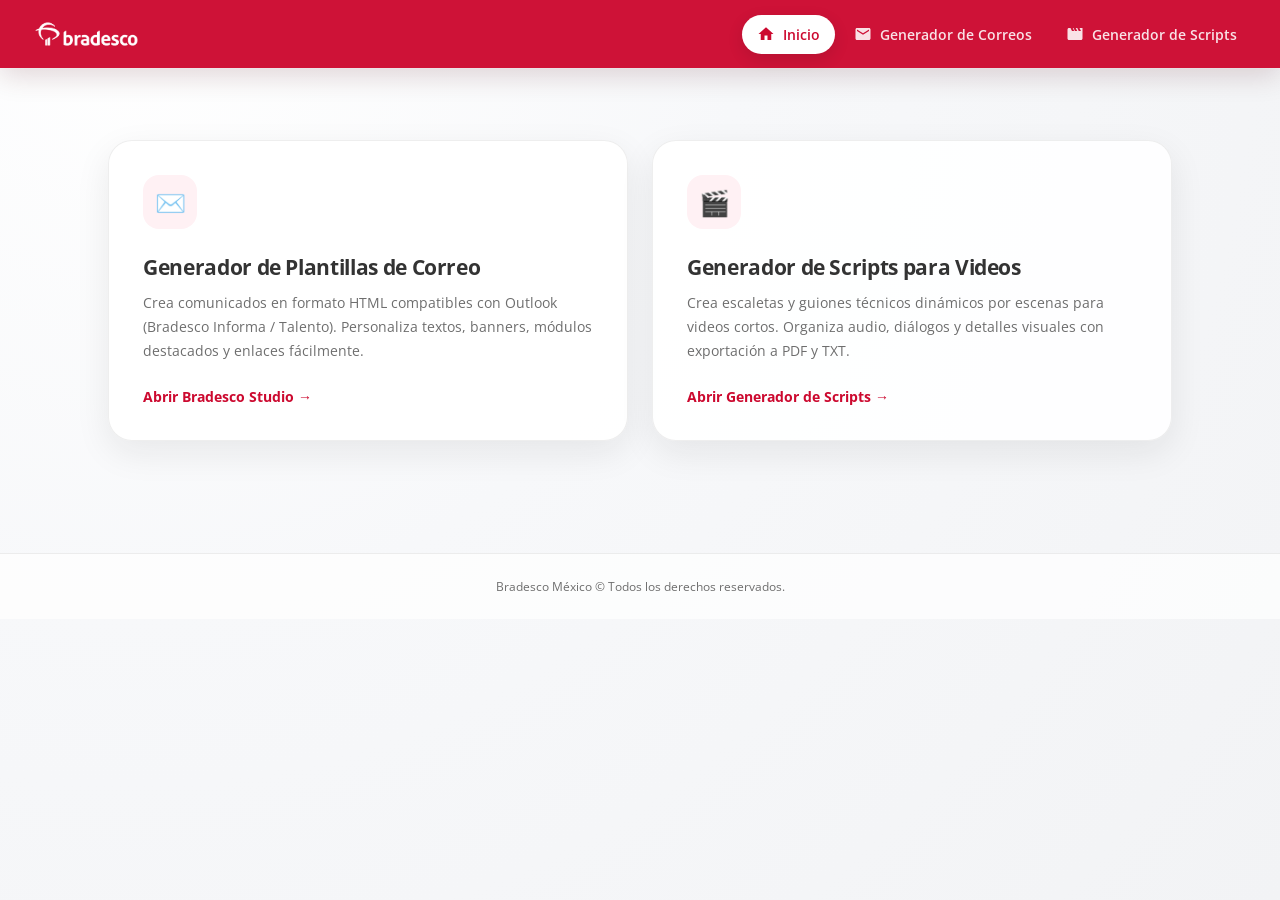
==== commit 789f6d0a: "Agregar acceso al nuevo Bradesco Studio de correos" ====
--- a/index.html
+++ b/index.html
@@ -58,7 +58,7 @@
 </script>
 <main class="container">
   <div class="tools-grid">
-    <a href="correos.html" class="tool-card"><div><div class="card-icon">✉️</div><h2>Generador de Plantillas de Correo</h2><p>Crea comunicados en formato HTML compatibles con Outlook (Bradesco Informa / Talento). Personaliza textos, banners, módulos destacados y enlaces fácilmente.</p></div><div class="card-button">Abrir Generador de Correos &rarr;</div></a>
+    <a href="correos-studio.html" class="tool-card"><div><div class="card-icon">✉️</div><h2>Generador de Plantillas de Correo</h2><p>Crea comunicados en formato HTML compatibles con Outlook (Bradesco Informa / Talento). Personaliza textos, banners, módulos destacados y enlaces fácilmente.</p></div><div class="card-button">Abrir Bradesco Studio &rarr;</div></a>
     <a href="script.html" class="tool-card"><div><div class="card-icon">🎬</div><h2>Generador de Scripts para Videos</h2><p>Crea escaletas y guiones técnicos dinámicos por escenas para videos cortos. Organiza audio, diálogos y detalles visuales con exportación a PDF y TXT.</p></div><div class="card-button">Abrir Generador de Scripts &rarr;</div></a>
   </div>
 </main>
--- a/bradesco-ui.css
+++ b/bradesco-ui.css
@@ -18,4 +18,16 @@
 ::-webkit-scrollbar{width:9px;height:9px}::-webkit-scrollbar-track{background:transparent}::-webkit-scrollbar-thumb{background:#C8CDD5;border-radius:99px;border:2px solid transparent;background-clip:padding-box}::-webkit-scrollbar-thumb:hover{background:#AEB4BE;background-clip:padding-box}
 @media(max-width:900px){.main-container{height:auto;min-height:calc(100vh - 68px);overflow:visible}.editor-panel,.preview-panel{width:100%}.editor-panel{border-right:0}.preview-panel{min-height:700px}.preview-container{padding:20px}.script-paper{padding:28px}}
 @media(max-width:768px){.b-nav-container{padding:0 18px!important}.b-nav-menu{top:68px!important;border-radius:0 0 18px 18px;padding:12px 18px!important}.container{padding:42px 18px!important}.tools-grid{grid-template-columns:1fr!important}.tool-card{padding:28px!important}.preview-toolbar{align-items:flex-start;gap:12px;flex-direction:column}.preview-actions{width:100%;flex-wrap:wrap}.editor-panel{padding:18px!important}.script-table{font-size:12px}.script-paper{padding:20px!important}}
-@media(prefers-reduced-motion:reduce){*,*:before,*:after{scroll-behavior:auto!important;transition:none!important;animation:none!important}}+@media(prefers-reduced-motion:reduce){*,*:before,*:after{scroll-behavior:auto!important;transition:none!important;animation:none!important}}
+/* Email editor — rich text controls */
+.wysiwyg-toolbar{gap:5px!important;padding:8px!important;background:linear-gradient(180deg,#fbfcfd,#f5f6f8)!important;border:1px solid #d9dde4!important;border-bottom:0!important;box-shadow:inset 0 1px 0 rgba(255,255,255,.8)}
+.wysiwyg-btn{min-width:30px!important;height:30px!important;padding:4px 8px!important;border:1px solid #d9dde4!important;border-radius:8px!important;background:#fff!important;color:#374151!important;transition:all .18s ease!important}
+.wysiwyg-btn:hover{background:#fff1f4!important;border-color:rgba(204,9,47,.3)!important;color:#cc092f!important;transform:translateY(-1px)}
+.wysiwyg-btn:active{transform:translateY(0)!important}
+.wysiwyg-select{height:30px!important;border:1px solid #d9dde4!important;border-radius:8px!important;background:#fff!important;color:#374151!important}
+.wysiwyg-select:hover{border-color:rgba(204,9,47,.3)!important}
+.wysiwyg-divider{width:1px;height:22px;background:#dfe3e8;margin:0 2px}
+.wysiwyg-editor{min-height:88px!important;transition:border-color .18s ease,box-shadow .18s ease!important}
+.wysiwyg-editor:focus{border-color:#cc092f!important;box-shadow:0 0 0 3px rgba(204,9,47,.08)!important}
+.block-card{will-change:transform}.block-card.dragging{opacity:.55!important;transform:scale(.995)!important}.block-card.drag-over{border-top:3px solid #cc092f!important;box-shadow:0 -5px 18px rgba(204,9,47,.08)!important}
+.btn-mini{min-width:32px!important;min-height:30px!important}.btn-mini:hover{border-color:rgba(204,9,47,.3)!important;color:#cc092f!important;background:#fff1f4!important}
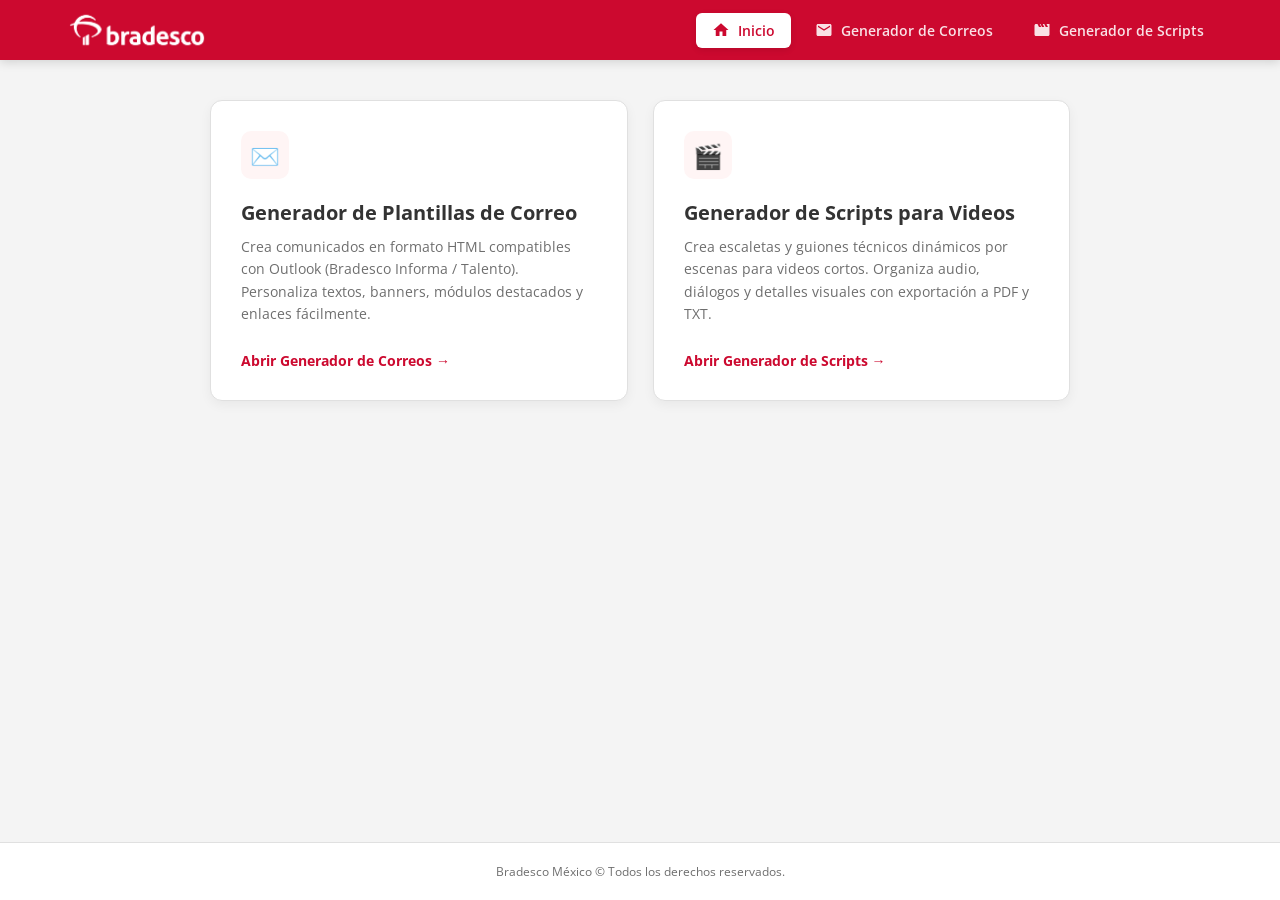
==== commit bcad88fd: "Restaurar index.html al estado previo a las modificaciones" ====
--- a/index.html
+++ b/index.html
@@ -1,66 +1,371 @@
-<!DOCTYPE html>
-<html lang="es">
-<head>
-  <meta charset="UTF-8">
-  <meta name="viewport" content="width=device-width, initial-scale=1.0">
-  <title>Bradesco | Herramientas de Comunicación</title>
-  <link href="https://fonts.googleapis.com/css2?family=Open+Sans:wght@400;600;700&display=swap" rel="stylesheet">
-  <link rel="stylesheet" href="bradesco-ui.css">
-  <style>
-    :root { --bradesco-red:#CC092F;--bradesco-dark-red:#9B0522;--bg-gray:#F4F4F4;--card-bg:#FFFFFF;--text-dark:#333333;--text-muted:#6E6E6E;--border-color:#E0E0E0; }
-    *{box-sizing:border-box;margin:0;padding:0}
-    body{font-family:'Open Sans',Arial,sans-serif;background-color:var(--bg-gray);color:var(--text-dark);min-height:100vh;display:flex;flex-direction:column}
-    header{background-color:var(--bradesco-red);color:white;padding:30px 20px;text-align:center;box-shadow:0 2px 10px rgba(0,0,0,.15)}
-    header h1{font-size:28px;font-weight:700;margin-bottom:8px} header p{font-size:15px;opacity:.95}
-    .tools-grid{display:grid;grid-template-columns:repeat(auto-fit,minmax(320px,1fr));gap:25px}
-    .tool-card{background:var(--card-bg);border-radius:12px;border:1px solid var(--border-color);padding:30px;box-shadow:0 4px 12px rgba(0,0,0,.05);transition:transform .2s ease,box-shadow .2s ease,border-color .2s ease;display:flex;flex-direction:column;justify-content:space-between;text-decoration:none;color:inherit}
-    .tool-card:hover{transform:translateY(-4px);box-shadow:0 8px 24px rgba(204,9,47,.12);border-color:var(--bradesco-red)}
-    .card-icon{width:48px;height:48px;background:#FFF5F5;color:var(--bradesco-red);border-radius:10px;display:flex;align-items:center;justify-content:center;font-size:24px;margin-bottom:20px}
-    .tool-card h2{font-size:20px;color:var(--text-dark);margin-bottom:10px;font-weight:700}
-    .tool-card p{font-size:14px;color:var(--text-muted);line-height:1.6;margin-bottom:25px}
-    .card-button{display:inline-flex;align-items:center;gap:8px;color:var(--bradesco-red);font-weight:700;font-size:14px}
-    footer{text-align:center;padding:20px;font-size:12px;color:var(--text-muted);border-top:1px solid var(--border-color);background:white;margin-top:40px}
-  </style>
-</head>
-<body>
-<nav class="b-navbar">
-  <div class="b-nav-container">
-    <a href="index.html" class="b-brand"><img src="Bradesco_H_White_RGB.png" alt="bradesco" height="50"></a>
-    <button class="b-nav-toggle" id="bNavToggle" aria-label="Abrir menú"><span></span><span></span><span></span></button>
-    <ul class="b-nav-menu" id="bNavMenu">
-      <li class="b-nav-item"><a href="index.html" class="b-nav-link" id="nav-home"><svg class="b-icon" viewBox="0 0 24 24"><path fill="currentColor" d="M10 20v-6h4v6h5v-8h3L12 3L2 12h3v8z"/></svg>Inicio</a></li>
-      <li class="b-nav-item"><a href="correos.html" class="b-nav-link" id="nav-correos"><svg class="b-icon" viewBox="0 0 24 24"><path fill="currentColor" d="M20 4H4c-1.1 0-1.99.9-1.99 2L2 18c0 1.1.9 2 2 2h16c1.1 0 2-.9 2-2V6c0-1.1-.9-2-2-2zm0 4l-8 5l-8-5V6l8 5l8-5v2z"/></svg>Generador de Correos</a></li>
-      <li class="b-nav-item"><a href="script.html" class="b-nav-link" id="nav-script"><svg class="b-icon" viewBox="0 0 24 24"><path fill="currentColor" d="M18 4l2 4h-3l-2-4h-2l2 4h-3l-2-4H9l2 4H8L6 4H4c-1.1 0-1.99.9-1.99 2L2 18c0 1.1.9 2 2 2h16c1.1 0 2-.9 2-2V4h-4z"/></svg>Generador de Scripts</a></li>
-    </ul>
-  </div>
-</nav>
-<style>
-  .b-navbar{background-color:#CC092F;box-shadow:0 2px 10px rgba(0,0,0,.15);position:relative;z-index:1000}
-  .b-nav-container{max-width:1200px;margin:0 auto;padding:0 20px;height:60px;display:flex;align-items:center;justify-content:space-between}
-  .b-brand{display:flex;align-items:center;gap:8px;text-decoration:none;color:white}
-  .b-nav-menu{display:flex;list-style:none;gap:8px;margin:0;padding:0}
-  .b-nav-link{display:flex;align-items:center;gap:8px;padding:8px 16px;color:rgba(255,255,255,.88);text-decoration:none;font-size:14px;font-weight:600;border-radius:6px;transition:all .2s ease}
-  .b-icon{width:18px;height:18px}.b-nav-link:hover{color:white;background-color:rgba(255,255,255,.15)}
-  .b-nav-link.active{color:#CC092F;background-color:white;box-shadow:0 2px 6px rgba(0,0,0,.1)}
-  .b-nav-toggle{display:none;flex-direction:column;justify-content:space-between;width:26px;height:18px;background:transparent;border:none;cursor:pointer;padding:0}
-  .b-nav-toggle span{width:100%;height:2px;background:white;border-radius:2px;transition:all .3s ease}
-  @media(max-width:768px){.b-nav-toggle{display:flex}.b-nav-menu{position:absolute;top:60px;left:0;right:0;background:#CC092F;flex-direction:column;padding:15px 20px;gap:10px;box-shadow:0 4px 10px rgba(0,0,0,.2);display:none}.b-nav-menu.open{display:flex}.b-nav-link{padding:12px 16px;width:100%}}
-</style>
-<script>
-document.addEventListener('DOMContentLoaded',function(){
- const path=window.location.pathname.split('/').pop()||'index.html';
- if(path==='index.html'||path==='')document.getElementById('nav-home')?.classList.add('active');
- else if(path==='correos.html')document.getElementById('nav-correos')?.classList.add('active');
- else if(path==='script.html')document.getElementById('nav-script')?.classList.add('active');
- const toggleBtn=document.getElementById('bNavToggle'),menu=document.getElementById('bNavMenu');
- if(toggleBtn&&menu)toggleBtn.addEventListener('click',function(){menu.classList.toggle('open')});
-});
-</script>
-<main class="container">
-  <div class="tools-grid">
-    <a href="correos-studio.html" class="tool-card"><div><div class="card-icon">✉️</div><h2>Generador de Plantillas de Correo</h2><p>Crea comunicados en formato HTML compatibles con Outlook (Bradesco Informa / Talento). Personaliza textos, banners, módulos destacados y enlaces fácilmente.</p></div><div class="card-button">Abrir Bradesco Studio &rarr;</div></a>
-    <a href="script.html" class="tool-card"><div><div class="card-icon">🎬</div><h2>Generador de Scripts para Videos</h2><p>Crea escaletas y guiones técnicos dinámicos por escenas para videos cortos. Organiza audio, diálogos y detalles visuales con exportación a PDF y TXT.</p></div><div class="card-button">Abrir Generador de Scripts &rarr;</div></a>
-  </div>
-</main>
-<footer>Bradesco México &copy; Todos los derechos reservados.</footer>
-</body></html>+<!DOCTYPE html>
+<html lang="es">
+<head>
+  <meta charset="UTF-8">
+  <meta name="viewport" content="width=device-width, initial-scale=1.0">
+  <title>Bradesco | Herramientas de Comunicación</title>
+  <link href="https://fonts.googleapis.com/css2?family=Open+Sans:wght@400;600;700&display=swap" rel="stylesheet">
+  <style>
+    :root {
+      --bradesco-red: #CC092F;
+      --bradesco-dark-red: #9B0522;
+      --bg-gray: #F4F4F4;
+      --card-bg: #FFFFFF;
+      --text-dark: #333333;
+      --text-muted: #6E6E6E;
+      --border-color: #E0E0E0;
+    }
+
+    * { box-sizing: border-box; margin: 0; padding: 0; }
+
+    body {
+      font-family: 'Open Sans', Arial, sans-serif;
+      background-color: var(--bg-gray);
+      color: var(--text-dark);
+      min-height: 100vh;
+      display: flex;
+      flex-direction: column;
+    }
+
+    header {
+      background-color: var(--bradesco-red);
+      color: white;
+      padding: 30px 20px;
+      text-align: center;
+      box-shadow: 0 2px 10px rgba(0,0,0,0.15);
+    }
+
+    header h1 {
+      font-size: 28px;
+      font-weight: 700;
+      margin-bottom: 8px;
+    }
+
+    header p {
+      font-size: 15px;
+      opacity: 0.95;
+    }
+
+    .container {
+      max-width: 900px;
+      margin: 40px auto;
+      padding: 0 20px;
+      flex: 1;
+    }
+
+    .tools-grid {
+      display: grid;
+      grid-template-columns: repeat(auto-fit, minmax(320px, 1fr));
+      gap: 25px;
+    }
+
+    .tool-card {
+      background: var(--card-bg);
+      border-radius: 12px;
+      border: 1px solid var(--border-color);
+      padding: 30px;
+      box-shadow: 0 4px 12px rgba(0,0,0,0.05);
+      transition: transform 0.2s ease, box-shadow 0.2s ease, border-color 0.2s ease;
+      display: flex;
+      flex-direction: column;
+      justify-content: space-between;
+      text-decoration: none;
+      color: inherit;
+    }
+
+    .tool-card:hover {
+      transform: translateY(-4px);
+      box-shadow: 0 8px 24px rgba(204, 9, 47, 0.12);
+      border-color: var(--bradesco-red);
+    }
+
+    .card-icon {
+      width: 48px;
+      height: 48px;
+      background-color: #FFF5F5;
+      color: var(--bradesco-red);
+      border-radius: 10px;
+      display: flex;
+      align-items: center;
+      justify-content: center;
+      font-size: 24px;
+      margin-bottom: 20px;
+    }
+
+    .tool-card h2 {
+      font-size: 20px;
+      color: var(--text-dark);
+      margin-bottom: 10px;
+      font-weight: 700;
+    }
+
+    .tool-card p {
+      font-size: 14px;
+      color: var(--text-muted);
+      line-height: 1.6;
+      margin-bottom: 25px;
+    }
+
+    .card-button {
+      display: inline-flex;
+      align-items: center;
+      gap: 8px;
+      color: var(--bradesco-red);
+      font-weight: 700;
+      font-size: 14px;
+    }
+
+    .tool-card:hover .card-button {
+      color: var(--bradesco-dark-red);
+    }
+
+    footer {
+      text-align: center;
+      padding: 20px;
+      font-size: 12px;
+      color: var(--text-muted);
+      border-top: 1px solid var(--border-color);
+      background: white;
+      margin-top: 40px;
+    }
+  </style>
+</head>
+<body>
+
+  <!-- BARRA DE NAVEGACIÓN MODERNA -->
+<nav class="b-navbar">
+  <div class="b-nav-container">
+    <!-- Brand / Logo -->
+    <a href="index.html" class="b-brand">
+      <img src="Bradesco_H_White_RGB.png" alt="bradesco" height="50">
+    </a>
+
+    <!-- Hamburguesa Móvil -->
+    <button class="b-nav-toggle" id="bNavToggle" aria-label="Abrir menú">
+      <span></span>
+      <span></span>
+      <span></span>
+    </button>
+
+    <!-- Menú de Enlaces -->
+    <ul class="b-nav-menu" id="bNavMenu">
+      <li class="b-nav-item">
+        <a href="index.html" class="b-nav-link" id="nav-home">
+          <svg class="b-icon" viewBox="0 0 24 24"><path fill="currentColor" d="M10 20v-6h4v6h5v-8h3L12 3L2 12h3v8z"/></svg>
+          Inicio
+        </a>
+      </li>
+      <li class="b-nav-item">
+        <a href="correos.html" class="b-nav-link" id="nav-correos">
+          <svg class="b-icon" viewBox="0 0 24 24"><path fill="currentColor" d="M20 4H4c-1.1 0-1.99.9-1.99 2L2 18c0 1.1.9 2 2 2h16c1.1 0 2-.9 2-2V6c0-1.1-.9-2-2-2zm0 4l-8 5l-8-5V6l8 5l8-5v2z"/></svg>
+          Generador de Correos
+        </a>
+      </li>
+      <li class="b-nav-item">
+        <a href="script.html" class="b-nav-link" id="nav-script">
+          <svg class="b-icon" viewBox="0 0 24 24"><path fill="currentColor" d="M18 4l2 4h-3l-2-4h-2l2 4h-3l-2-4H9l2 4H8L6 4H4c-1.1 0-1.99.9-1.99 2L2 18c0 1.1.9 2 2 2h16c1.1 0 2-.9 2-2V4h-4z"/></svg>
+          Generador de Scripts
+        </a>
+      </li>
+    </ul>
+  </div>
+</nav>
+
+<!-- ESTILOS Y LÓGICA DE LA NAVBAR -->
+<style>
+  :root {
+    --bradesco-red: #CC092F;
+    --bradesco-dark-red: #9B0522;
+    --text-dark: #333333;
+  }
+
+  .b-navbar {
+    background-color: var(--bradesco-red);
+    box-shadow: 0 2px 10px rgba(0,0,0,0.15);
+    position: relative;
+    z-index: 1000;
+  }
+
+  .b-nav-container {
+    max-width: 1200px;
+    margin: 0 auto;
+    padding: 0 20px;
+    height: 60px;
+    display: flex;
+    align-items: center;
+    justify-content: space-between;
+  }
+
+  /* Marca / Logo */
+  .b-brand {
+    display: flex;
+    align-items: center;
+    gap: 8px;
+    text-decoration: none;
+    color: white;
+  }
+
+  .b-brand-main {
+    font-size: 20px;
+    font-weight: 700;
+    letter-spacing: -0.5px;
+  }
+
+  .b-brand-sub {
+    font-size: 13px;
+    opacity: 0.85;
+    padding-left: 8px;
+    border-left: 1px solid rgba(255, 255, 255, 0.4);
+  }
+
+  /* Menú de Enlaces */
+  .b-nav-menu {
+    display: flex;
+    list-style: none;
+    gap: 8px;
+    margin: 0;
+    padding: 0;
+  }
+
+  .b-nav-link {
+    display: flex;
+    align-items: center;
+    gap: 8px;
+    padding: 8px 16px;
+    color: rgba(255, 255, 255, 0.88);
+    text-decoration: none;
+    font-size: 14px;
+    font-weight: 600;
+    border-radius: 6px;
+    transition: all 0.2s ease;
+  }
+
+  .b-icon {
+    width: 18px;
+    height: 18px;
+  }
+
+  .b-nav-link:hover {
+    color: white;
+    background-color: rgba(255, 255, 255, 0.15);
+  }
+
+  /* Estado Activo */
+  .b-nav-link.active {
+    color: var(--bradesco-red);
+    background-color: white;
+    box-shadow: 0 2px 6px rgba(0,0,0,0.1);
+  }
+
+  /* Botón Hamburgesa (Móviles) */
+  .b-nav-toggle {
+    display: none;
+    flex-direction: column;
+    justify-content: space-between;
+    width: 26px;
+    height: 18px;
+    background: transparent;
+    border: none;
+    cursor: pointer;
+    padding: 0;
+  }
+
+  .b-nav-toggle span {
+    width: 100%;
+    height: 2px;
+    background-color: white;
+    border-radius: 2px;
+    transition: all 0.3s ease;
+  }
+
+  /* Responsivo */
+  @media (max-width: 768px) {
+    .b-nav-toggle {
+      display: flex;
+    }
+
+    .b-nav-menu {
+      position: absolute;
+      top: 60px;
+      left: 0;
+      right: 0;
+      background-color: var(--bradesco-red);
+      flex-direction: column;
+      padding: 15px 20px;
+      gap: 10px;
+      box-shadow: 0 4px 10px rgba(0,0,0,0.2);
+      display: none;
+    }
+
+    .b-nav-menu.open {
+      display: flex;
+    }
+
+    .b-nav-link {
+      padding: 12px 16px;
+      width: 100%;
+    }
+  }
+</style>
+
+<script>
+  document.addEventListener('DOMContentLoaded', function() {
+    // 1. Detectar página actual y marcar enlace activo
+    const path = window.location.pathname.split('/').pop() || 'index.html';
+    
+    if (path === 'index.html' || path === '') {
+      document.getElementById('nav-home')?.classList.add('active');
+    } else if (path === 'correos.html') {
+      document.getElementById('nav-correos')?.classList.add('active');
+    } else if (path === 'script.html') {
+      document.getElementById('nav-script')?.classList.add('active');
+    }
+
+    // 2. Toggle menú hamburguesa en móviles
+    const toggleBtn = document.getElementById('bNavToggle');
+    const menu = document.getElementById('bNavMenu');
+
+    if (toggleBtn && menu) {
+      toggleBtn.addEventListener('click', function() {
+        menu.classList.toggle('open');
+      });
+    }
+  });
+</script>
+
+  <main class="container">
+    <div class="tools-grid">
+      
+      <!-- Opción 1: Generador de Correos -->
+      <a href="correos.html" class="tool-card">
+        <div>
+          <div class="card-icon">✉️</div>
+          <h2>Generador de Plantillas de Correo</h2>
+          <p>Crea comunicados en formato HTML compatibles con Outlook (Bradesco Informa / Talento). Personaliza textos, banners, módulos destacados y enlaces fácilmente.</p>
+        </div>
+        <div class="card-button">
+          Abrir Generador de Correos &rarr;
+        </div>
+      </a>
+
+      <!-- Opción 2: Generador de Scripts -->
+      <a href="script.html" class="tool-card">
+        <div>
+          <div class="card-icon">🎬</div>
+          <h2>Generador de Scripts para Videos</h2>
+          <p>Crea escaletas y guiones técnicos dinámicos por escenas para videos cortos. Organiza audio, diálogos y detalles visuales con exportación a PDF y TXT.</p>
+        </div>
+        <div class="card-button">
+          Abrir Generador de Scripts &rarr;
+        </div>
+      </a>
+
+    </div>
+  </main>
+
+  <footer>
+    Bradesco México &copy; Todos los derechos reservados.
+  </footer>
+
+</body>
+</html>
